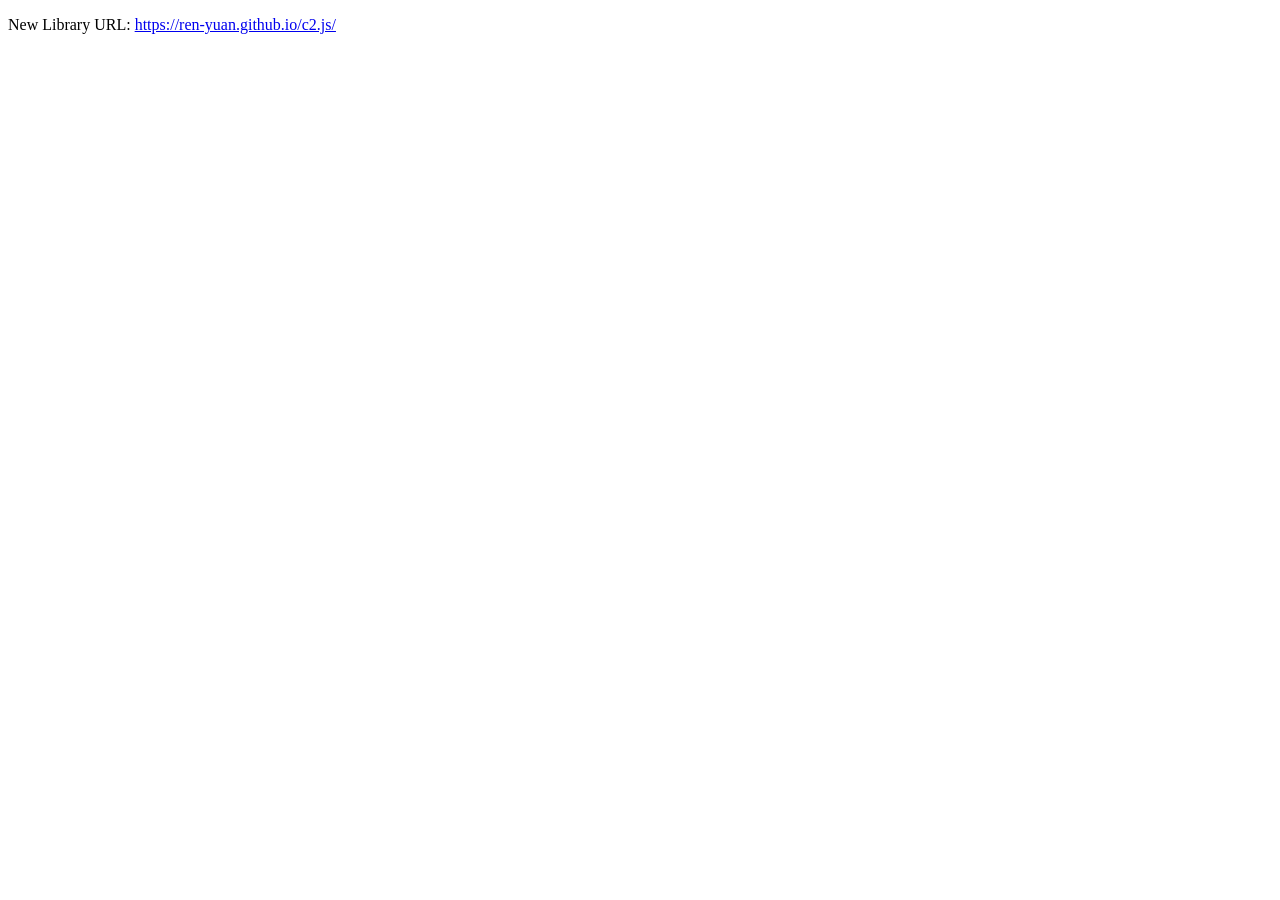
==== index.html @ 212325c1 "Update index.html" ====
<!DOCTYPE html>
<html>

<head>
    <meta charset="utf-8">
    <meta name="viewport" content="width=device-width, initial-scale=1, shrink-to-fit=no">
    <title>c2.js</title>
</head>

<body>
    <p>New Library URL: <a href="https://ren-yuan.github.io/c2.js/">https://ren-yuan.github.io/c2.js/</a></p>
</body>

</html>
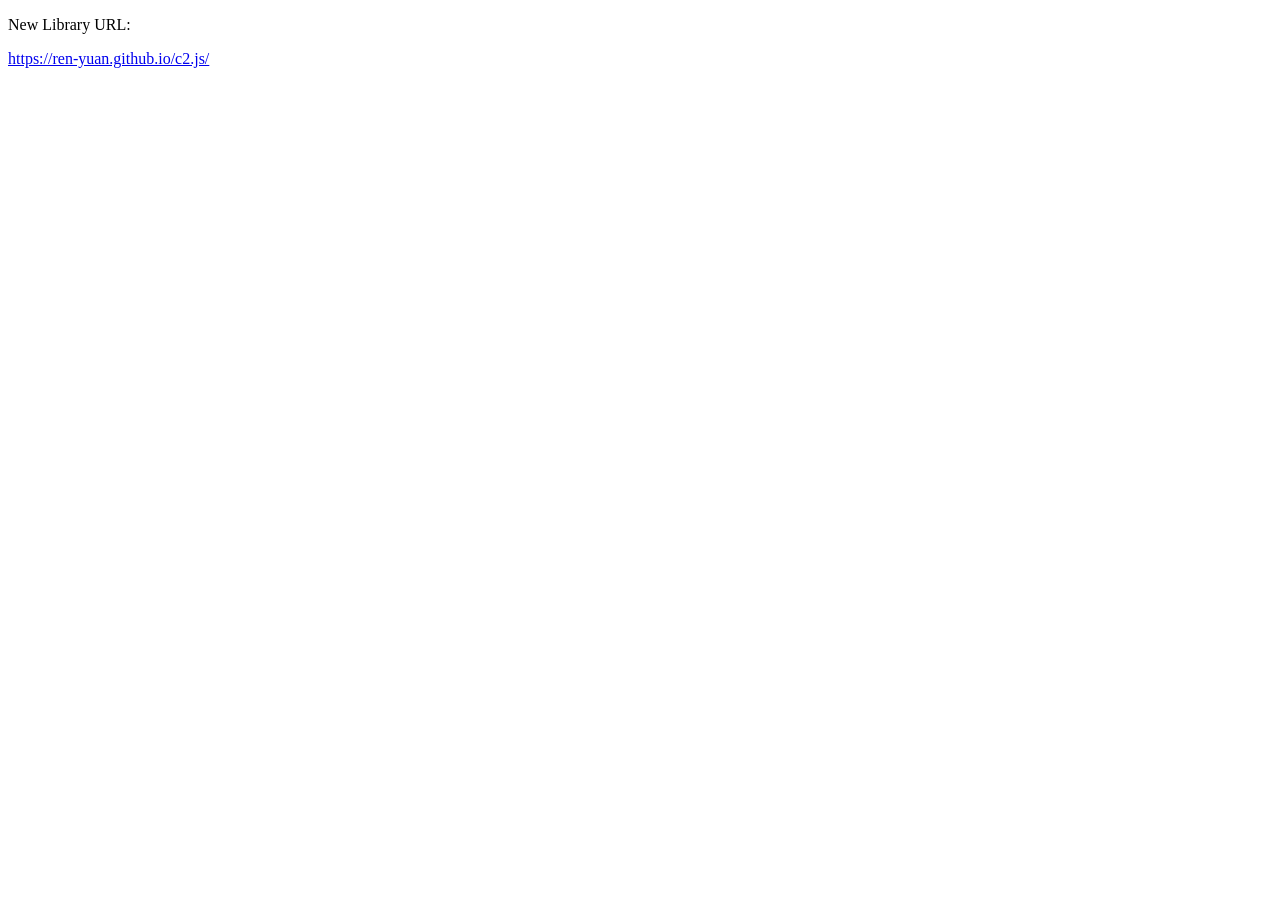
==== commit eb8a1a23: "Update index.html" ====
--- a/index.html
+++ b/index.html
@@ -8,7 +8,8 @@
 </head>
 
 <body>
-    <p>New Library URL: <a href="https://ren-yuan.github.io/c2.js/">https://ren-yuan.github.io/c2.js/</a></p>
+    <p>New Library URL:</p>
+    <p><a href="https://ren-yuan.github.io/c2.js/">https://ren-yuan.github.io/c2.js/</a></p>
 </body>
 
 </html>
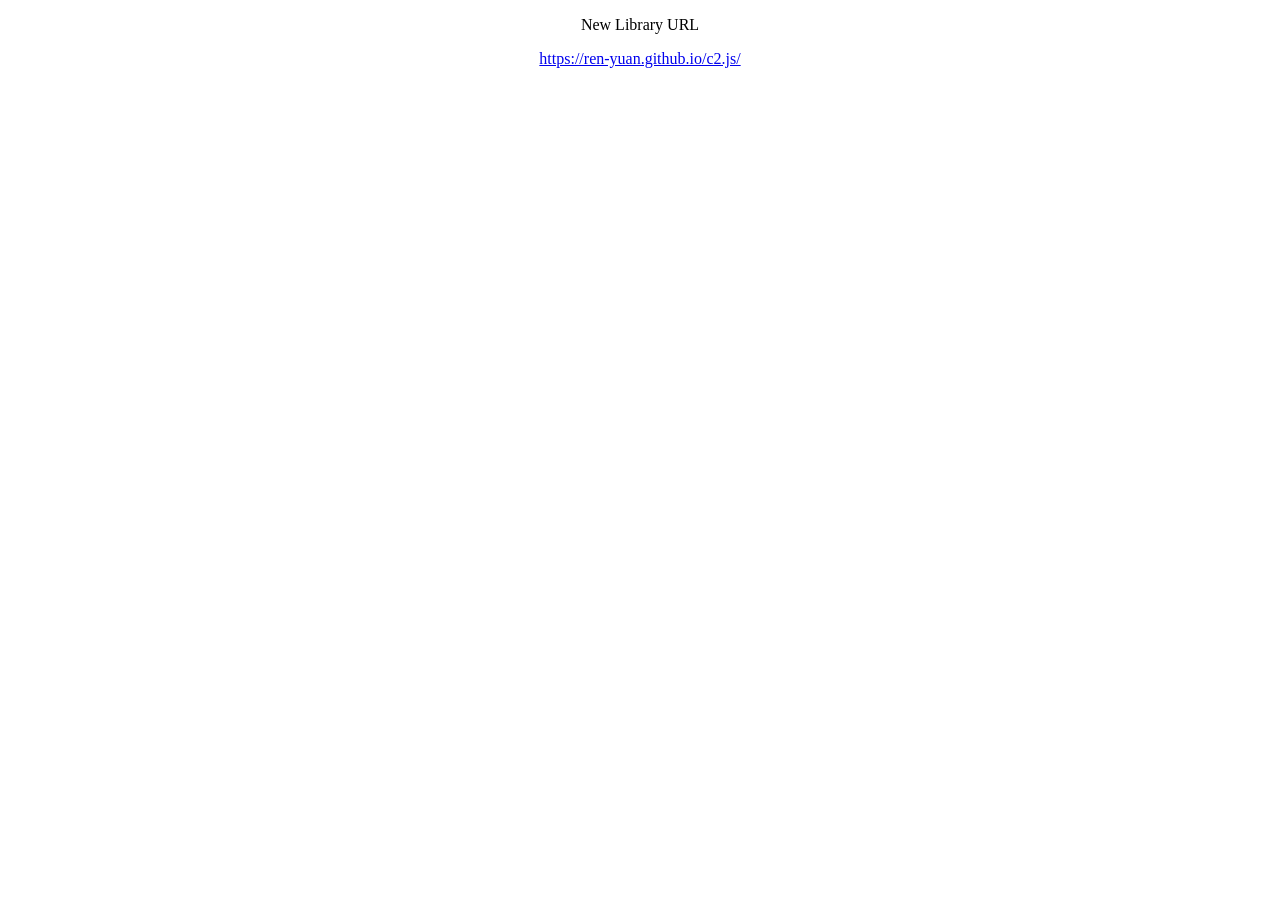
==== commit acb9d452: "Add files via upload" ====
--- a/index.html
+++ b/index.html
@@ -5,10 +5,11 @@
     <meta charset="utf-8">
     <meta name="viewport" content="width=device-width, initial-scale=1, shrink-to-fit=no">
     <title>c2.js</title>
+    <style>P{text-align: center;}</style>
 </head>
 
 <body>
-    <p>New Library URL:</p>
+    <p>New Library URL</p>
     <p><a href="https://ren-yuan.github.io/c2.js/">https://ren-yuan.github.io/c2.js/</a></p>
 </body>
 
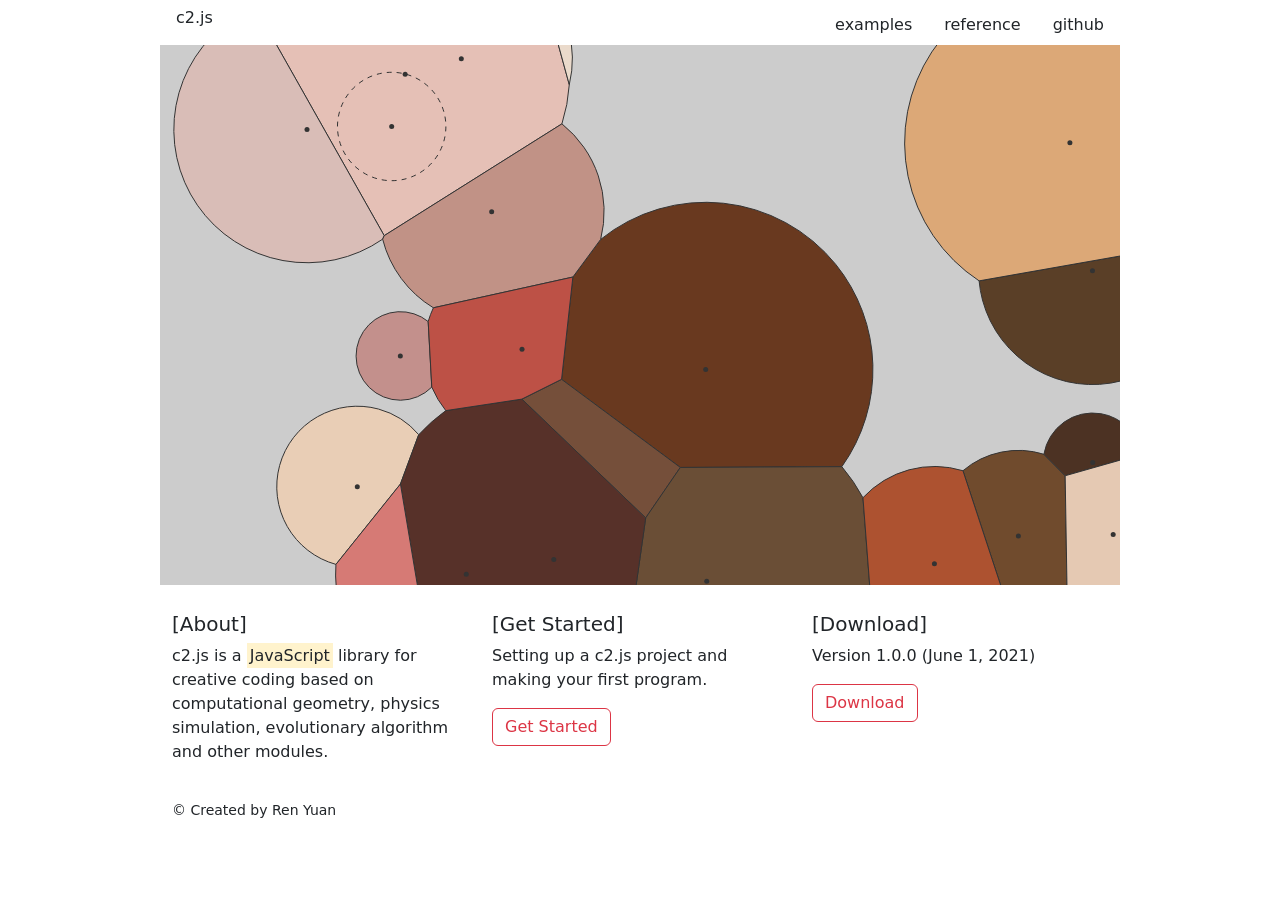
==== commit a2a7ea92: "Add files via upload" ====
--- a/index.html
+++ b/index.html
@@ -5,12 +5,68 @@
     <meta charset="utf-8">
     <meta name="viewport" content="width=device-width, initial-scale=1, shrink-to-fit=no">
     <title>c2.js</title>
-    <style>P{text-align: center;}</style>
+    <link rel="shortcut icon" href="favicon.ico" />
+    <link rel="bookmark" href="favicon.ico" />
+    <link href="https://cdn.jsdelivr.net/npm/bootstrap@5.0.2/dist/css/bootstrap.min.css" rel="stylesheet">
+    <script src="https://cdn.jsdelivr.net/npm/bootstrap@5.0.2/dist/js/bootstrap.min.js"></script>
+    <link rel="stylesheet" href="assets/style.css">
+    <script src="assets/c2.min.js"></script>
 </head>
 
 <body>
-    <p>New Library URL</p>
-    <p><a href="https://ren-yuan.github.io/c2.js/">https://ren-yuan.github.io/c2.js/</a></p>
+    <!--Navigation-->
+    <div class="container">
+        <div class="row">
+            <div class="col-2" style="padding:0;">
+                <nav class="nav">
+                    <a class="nav-link text-dark h2" href="./">c2.js</a>
+                </nav>
+            </div>
+            <div class="col-10" style="padding:0; margin-top:5px;">
+                <nav class="nav justify-content-end">
+                    <a class="nav-link text-dark" href="examples.html">examples</a>
+                    <a class="nav-link text-dark" href="reference.html">reference</a>
+                    <a class="nav-link text-dark" href="https://github.com/ren-yuan/c2.js">github</a>
+                </nav>
+            </div>
+        </div>
+    </div>
+    <!--Canvas-->
+    <div class="container" style="margin-top:0;">
+        <div class="row">
+            <div class="col-12" style="padding:0;">
+                <div><canvas id='c2' /></div>
+                <script src="examples/LimitedVoronoi1.js"></script>
+            </div>
+        </div>
+    </div>
+    <!--About, Get Started, Download-->
+    <div class="container" style="margin-top:20px;">
+        <div class="row">
+            <div class="col-12 col-md-4">
+                <h5>[About]</h5>
+                <p>c2.js is a <mark>JavaScript</mark> library for creative coding based on computational geometry, physics simulation, evolutionary algorithm and other modules.</p>
+            </div>
+            <div class="col-6 col-md-4">
+                <h5>[Get Started]</h5>
+                <p>Setting up a c2.js project and making your first program.</p>
+                <a href="get-started.html" class="btn btn-outline-danger" role="button">Get Started</a>
+            </div>
+            <div class="col-6 col-md-4">
+                <h5>[Download]</h5>
+                <p>Version 1.0.0 (June 1, 2021)</p>
+                <a href="https://github.com/ren-yuan/c2.js/releases/download/v1.0.0/c2.zip" class="btn btn-outline-danger" role="button">Download</a>
+            </div>
+        </div>
+    </div>
+    <!--Copyright-->
+    <div class="container" style="margin-top:20px; margin-bottom:20px;">
+        <div class="row">
+            <div class="col-12">
+                <p class="footer">© Created by <a class="author" href="https://renyuan.io" target="_blank">Ren Yuan</a></p>
+            </div>
+        </div>
+    </div>
 </body>
 
 </html>
--- a/assets/style.css
+++ b/assets/style.css
@@ -0,0 +1,41 @@
+body{
+	margin: 0;
+	padding: 0;
+}
+
+a, a:hover{
+	color: #dc3545;
+}
+
+.footer{
+	font-size: 14px;
+}
+
+.example{
+	cursor: pointer;
+}
+.example:hover{
+	color: #dc3545;
+}
+
+.reference{
+	color: #212529;
+	text-decoration:none
+}
+.reference:hover{
+	color: #dc3545;
+}
+
+.author{
+	color: #212529;
+	text-decoration:none
+}
+.author:hover{
+	color: #dc3545;
+}
+
+@media(min-width: 1200px){
+	.container{
+		max-width: 960px;
+	}
+}
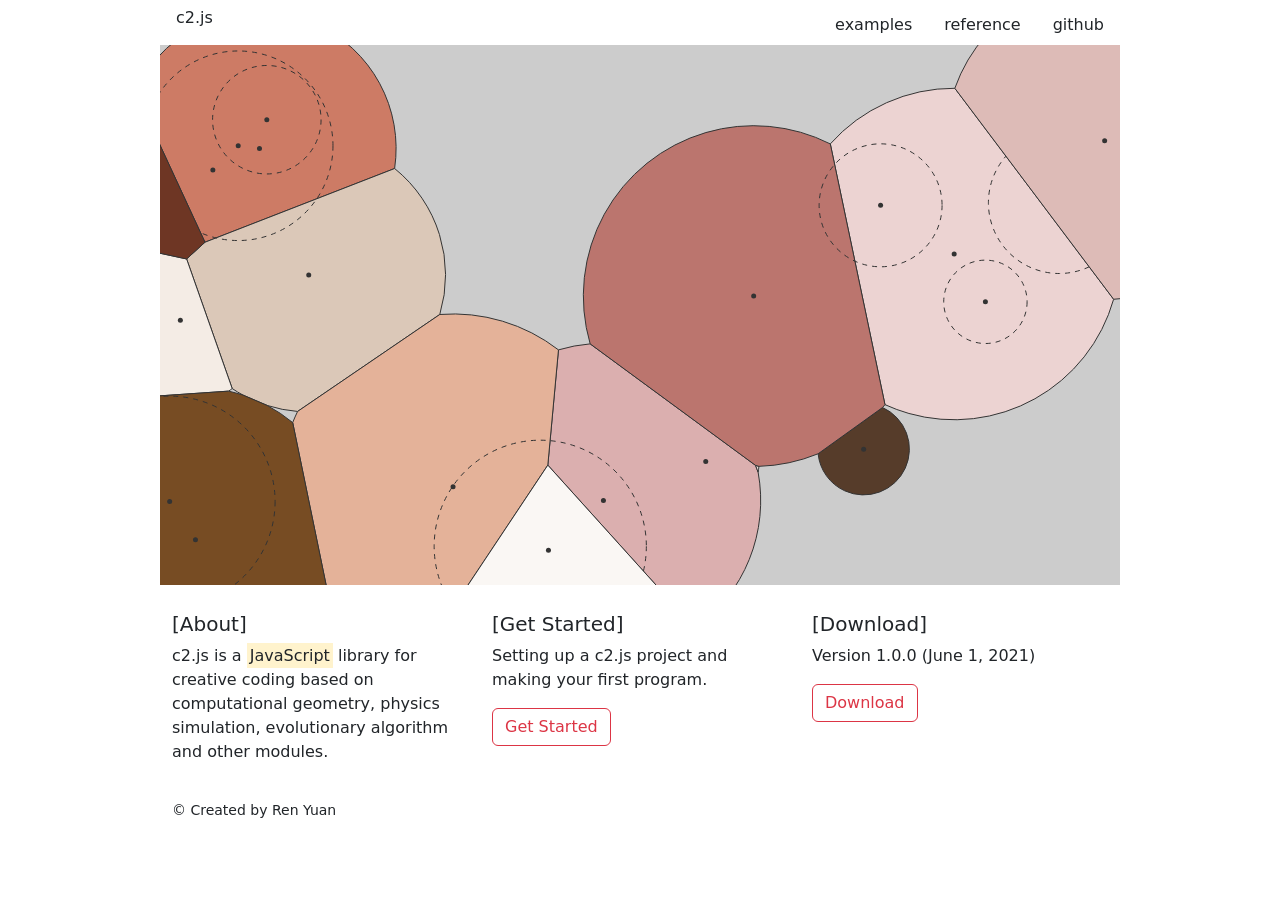
==== commit 00e8d135: "Update index.html" ====
--- a/index.html
+++ b/index.html
@@ -63,7 +63,7 @@
     <div class="container" style="margin-top:20px; margin-bottom:20px;">
         <div class="row">
             <div class="col-12">
-                <p class="footer">© Created by <a class="author" href="https://renyuan.io" target="_blank">Ren Yuan</a></p>
+                <p class="footer">© Created by <a class="author" href="https://renyuan.cc" target="_blank">Ren Yuan</a></p>
             </div>
         </div>
     </div>
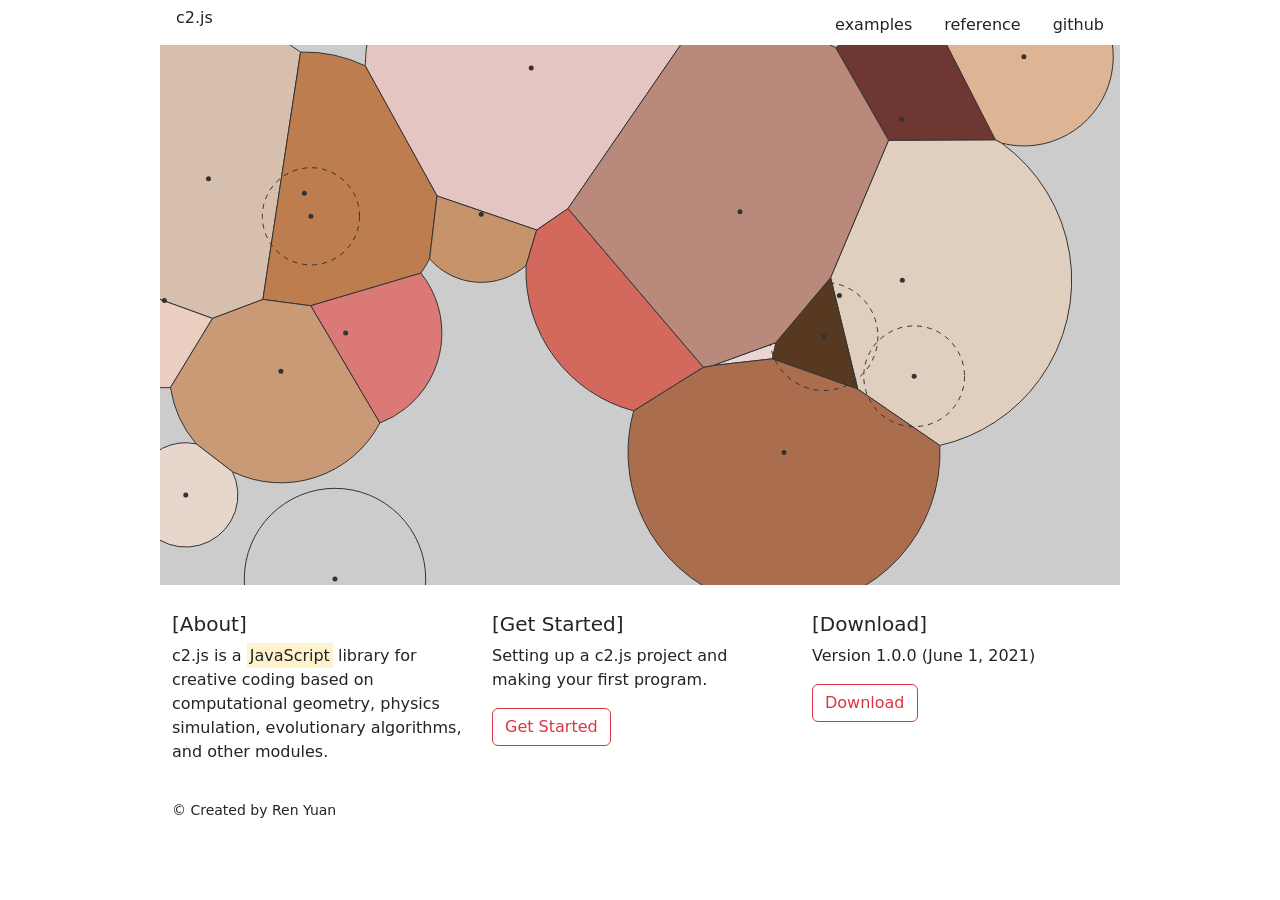
==== commit b25f089a: "Update index.html" ====
--- a/index.html
+++ b/index.html
@@ -45,7 +45,7 @@
         <div class="row">
             <div class="col-12 col-md-4">
                 <h5>[About]</h5>
-                <p>c2.js is a <mark>JavaScript</mark> library for creative coding based on computational geometry, physics simulation, evolutionary algorithm and other modules.</p>
+                <p>c2.js is a <mark>JavaScript</mark> library for creative coding based on computational geometry, physics simulation, evolutionary algorithms, and other modules.</p>
             </div>
             <div class="col-6 col-md-4">
                 <h5>[Get Started]</h5>
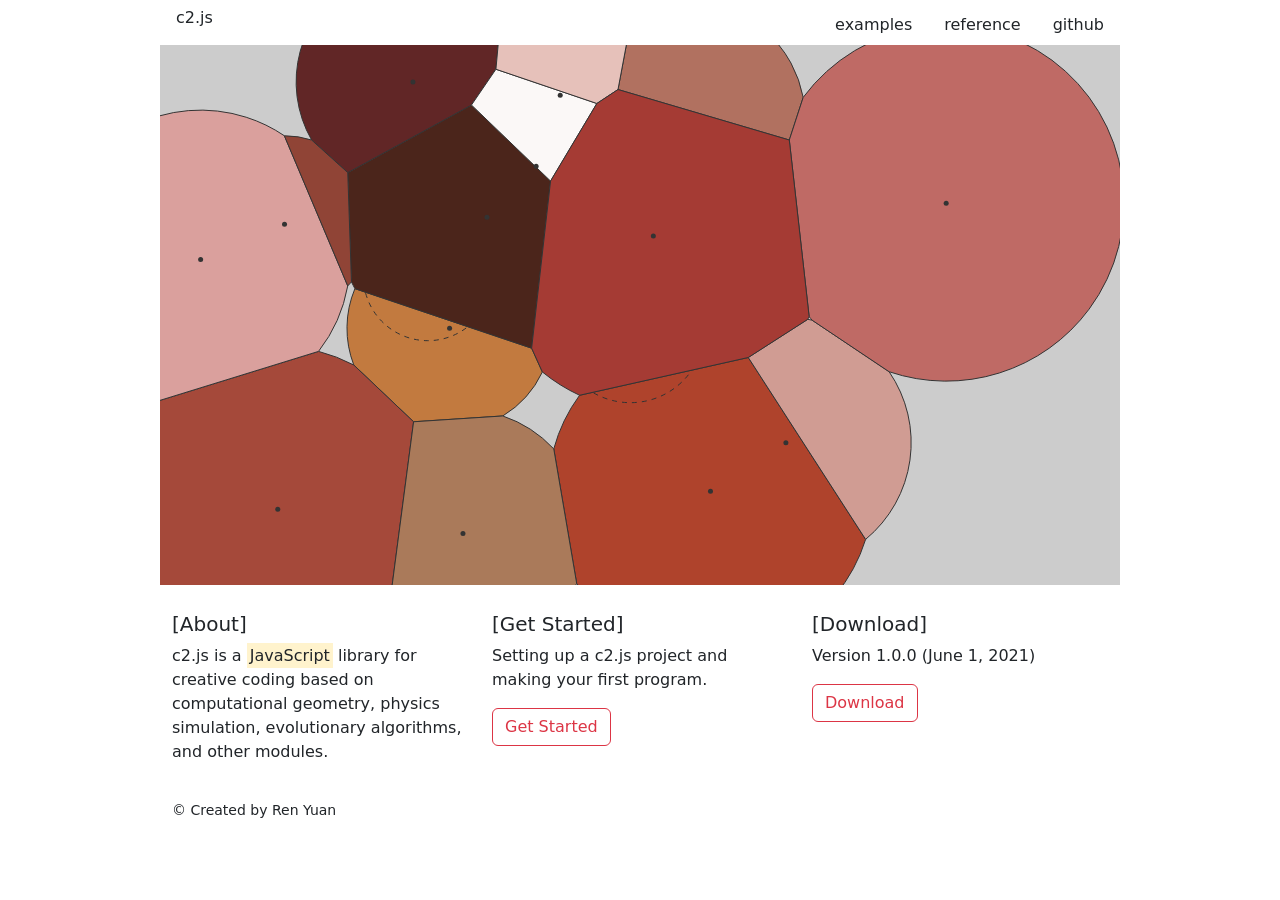
==== commit 3d960cc8: "Update index.html" ====
--- a/index.html
+++ b/index.html
@@ -63,7 +63,7 @@
     <div class="container" style="margin-top:20px; margin-bottom:20px;">
         <div class="row">
             <div class="col-12">
-                <p class="footer">© Created by <a class="author" href="https://renyuan.cc" target="_blank">Ren Yuan</a></p>
+                <p class="footer">© Created by <a class="author" href="https://renyuan.io" target="_blank">Ren Yuan</a></p>
             </div>
         </div>
     </div>
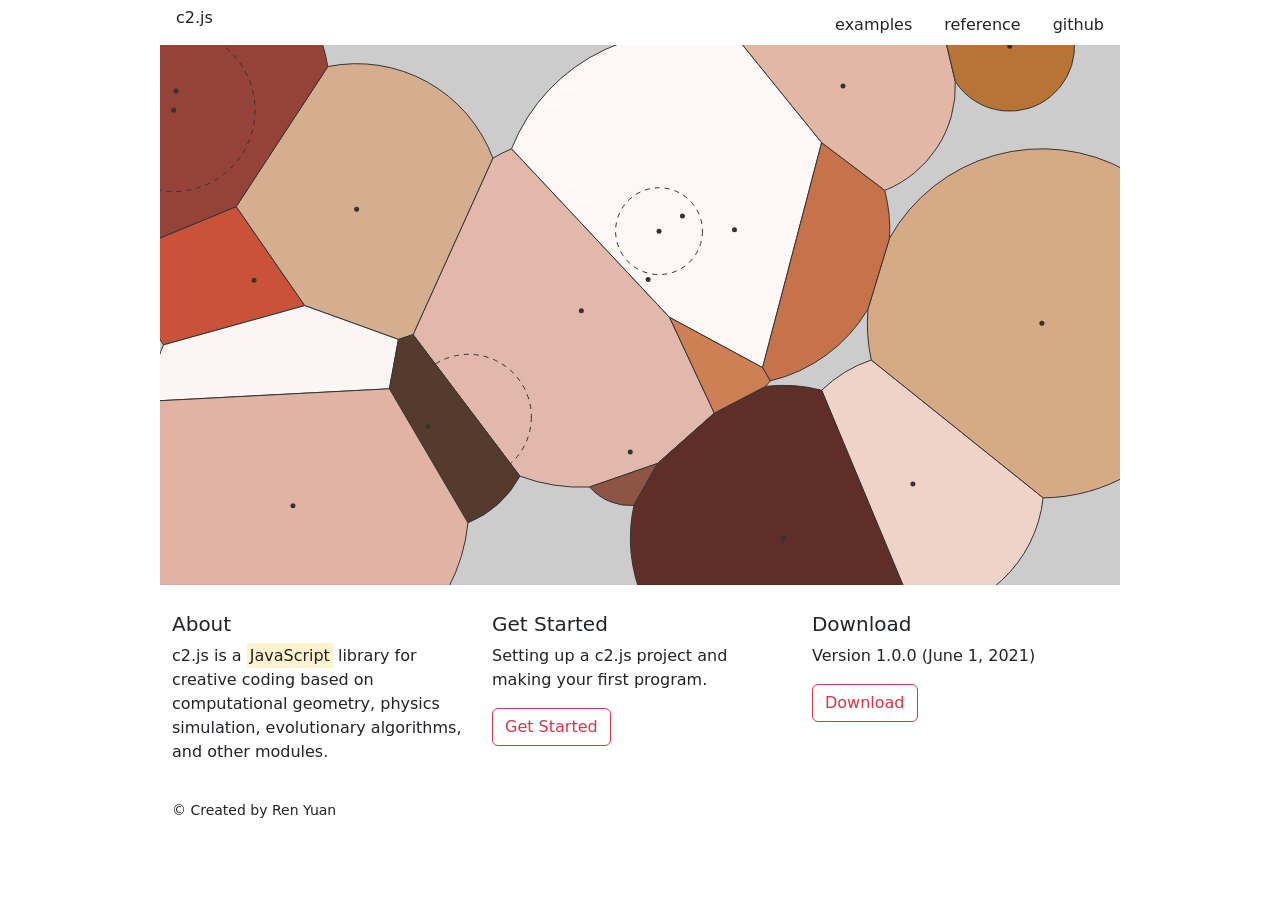
==== commit 8d4b6678: "Update index.html" ====
--- a/index.html
+++ b/index.html
@@ -44,16 +44,16 @@
     <div class="container" style="margin-top:20px;">
         <div class="row">
             <div class="col-12 col-md-4">
-                <h5>[About]</h5>
+                <h5>About</h5>
                 <p>c2.js is a <mark>JavaScript</mark> library for creative coding based on computational geometry, physics simulation, evolutionary algorithms, and other modules.</p>
             </div>
             <div class="col-6 col-md-4">
-                <h5>[Get Started]</h5>
+                <h5>Get Started</h5>
                 <p>Setting up a c2.js project and making your first program.</p>
                 <a href="get-started.html" class="btn btn-outline-danger" role="button">Get Started</a>
             </div>
             <div class="col-6 col-md-4">
-                <h5>[Download]</h5>
+                <h5>Download</h5>
                 <p>Version 1.0.0 (June 1, 2021)</p>
                 <a href="https://github.com/ren-yuan/c2.js/releases/download/v1.0.0/c2.zip" class="btn btn-outline-danger" role="button">Download</a>
             </div>
